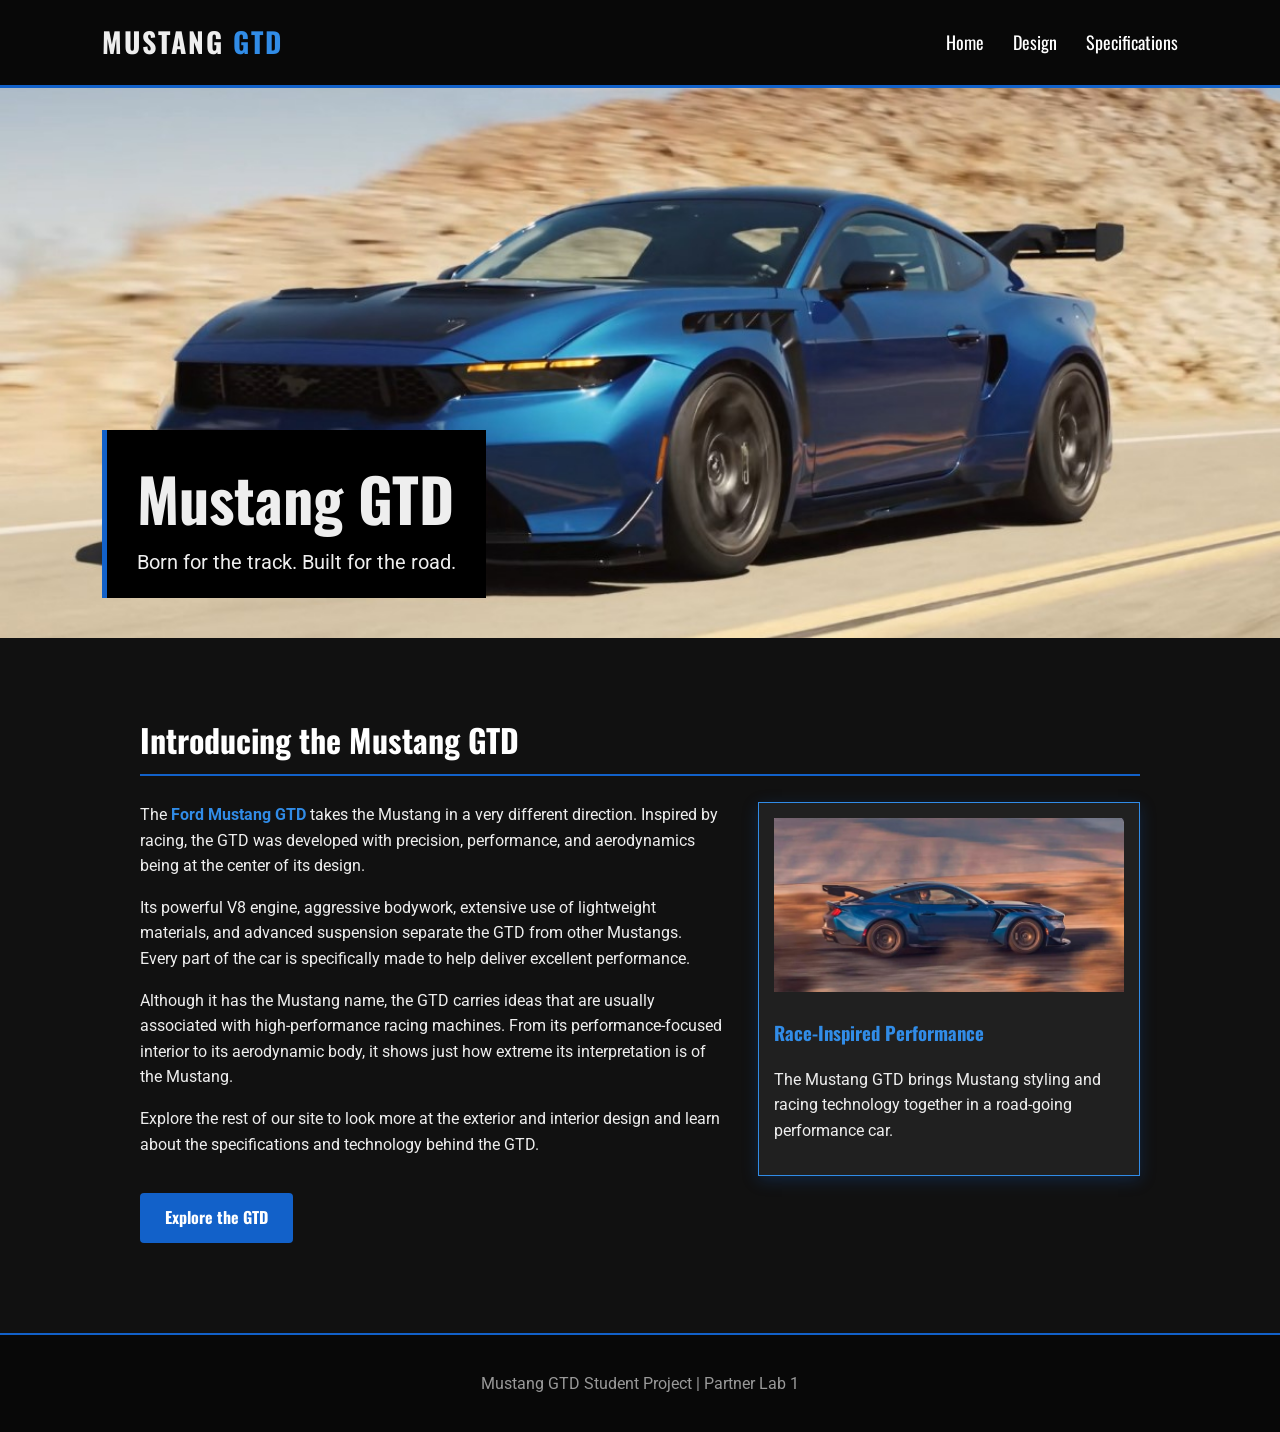
==== index.html @ 2ff19d23 "Add files via upload" ====
<!DOCTYPE html>
<html lang="en">

<head>
    <meta charset="UTF-8">
    <title>Ford Mustang GTD | Born for the Track</title>

    <!-- Google Font -->
    <link rel="preconnect" href="https://fonts.googleapis.com">
    <link rel="preconnect" href="https://fonts.gstatic.com" crossorigin>
    <link href="https://fonts.googleapis.com/css2?family=Oswald:wght@400;500;600;700&family=Roboto:wght@400;700&display=swap" rel="stylesheet">

    <link rel="stylesheet" href="style.css">
</head>

<body>

    <header>
        <div class="logo">MUSTANG <span>GTD</span></div>

        <nav>
            <a href="index.html">Home</a>
            <a href="design.html">Design</a>
            <a href="specs.html">Specifications</a>
        </nav>
    </header>

    <main>

        <div class="hero">
            <img src="mustang-gtd-main.jpg"
                 alt="Ford Mustang GTD">

            <div class="hero-text">
                <h1>Mustang GTD</h1>
                <p>Born for the track. Built for the road.</p>
            </div>
        </div>

        <section class="content">

            <h2>Introducing the Mustang GTD</h2>

            <!-- Floating element required by the assignment -->
            <div class="floating-feature">
                <img src="mustang-gtd-side.jpg"
                     alt="Side view of the Ford Mustang GTD">

                <h3>Race-Inspired Performance</h3>

                <p>
                    The Mustang GTD brings Mustang styling and racing technology
			together in a road-going performance car.
                </p>
            </div>

            <p>
                The <span class="highlight">Ford Mustang GTD</span> takes the Mustang
		in a very different direction. Inspired by racing, the GTD was developed with
		precision, performance, and aerodynamics being at the center of its design.
            </p>

            <p>
                Its powerful V8 engine, aggressive bodywork, extensive use of lightweight
		materials, and advanced suspension separate the GTD from other Mustangs.
		Every part of the car is specifically made to help deliver excellent performance.
            </p>

            <p>
                Although it has the Mustang name, the GTD carries ideas that are usually 
		associated with high-performance racing machines. From its performance-focused interior
		to its aerodynamic body, it shows just how extreme its interpretation is of the Mustang.
            </p>

            <p>
                Explore the rest of our site to look more at the exterior and interior design
		and learn about the specifications and technology behind the GTD.
            </p>

            <a class="button" href="design.html">Explore the GTD</a>

        </section>

    </main>

    <footer>
        <p>Mustang GTD Student Project | Partner Lab 1</p>
    </footer>

</body>
</html>
---- style.css ----
/* Overall page styling */
body {
    margin: 0;
    background-color: #111111;
    color: #eeeeee;
    font-family: "Roboto", Arial, sans-serif;
    line-height: 1.6;
}

/* Header */
header {
    background-color: #080808;
    padding: 20px 8%;
    display: flex;
    justify-content: space-between;
    align-items: center;
    border-bottom: 3px solid #1261C9;
}

.logo {
    font-family: "Oswald", sans-serif;
    font-size: 28px;
    font-weight: bold;
    letter-spacing: 2px;
}

.logo span {
    color: #318CE7;
}

/* Navigation */
nav a {
    color: #ffffff;
    text-decoration: none;
    margin-left: 25px;
    font-family: "Oswald", sans-serif;
    font-size: 18px;
    transition: 0.3s;
}

/* Hover selector */
nav a:hover {
    color: #318CE7;
}

/* Hero */
.hero {
    position: relative;
    height: 550px;
    overflow: hidden;
}

.hero img {
    width: 100%;
    height: 100%;
    object-fit: cover;
}

.hero-text {
    position: absolute;
    bottom: 40px;
    left: 8%;
    background-color: #000000;
    padding: 20px 30px;
    border-left: 5px solid #1261C9;
}

.hero-text h1 {
    font-family: "Oswald", sans-serif;
    font-size: 60px;
    margin: 0;
}

.hero-text p {
    margin: 0;
    font-size: 20px;
}

/* Page headings */
.page-heading {
    background-color: #1d1d1d;
    text-align: center;
    padding: 50px 20px;
    border-bottom: 3px solid #1261C9;
}

.page-heading h1 {
    font-family: "Oswald", sans-serif;
    font-size: 45px;
    margin: 0;
}

.page-heading p {
    color: #bbbbbb;
}

/* Main content */
.content {
    max-width: 1000px;
    margin: auto;
    padding: 50px 25px;
}

h2 {
    font-family: "Oswald", sans-serif;
    color: #ffffff;
    font-size: 32px;
    border-bottom: 2px solid #1261C9;
    padding-bottom: 8px;
}

h3 {
    font-family: "Oswald", sans-serif;
}

/* Span styling */
.highlight {
    color: #318CE7;
    font-weight: bold;
}

/* Floating element */
.floating-feature {
    float: right;
    width: 350px;
    margin: 0 0 25px 35px;
    padding: 15px;
    background-color: #202020;
    border: 1px solid #318CE7;
    box-shadow: 0 4px 15px rgba(18, 97, 201, 0.25);
}

.floating-feature img {
    width: 100%;
}

.floating-feature h3 {
    color: #318CE7;
}

/* Images */
.page-image {
    width: 60%;
    max-height: 500px;
    object-fit: cover;
    border: 2px solid #333333;
}

/* Feature boxes */
.feature-box {
    background-color: #202020;
    border-left: 5px solid #1261C9;
    padding: 20px 30px;
    margin: 30px 0;
}

/* Button styling */
.button {
    display: inline-block;
    background-color: #1261C9;
    color: #ffffff;
    text-decoration: none;
    padding: 12px 25px;
    margin-top: 20px;
    font-family: "Oswald", sans-serif;
    font-weight: bold;
    transition: 0.3s;
    border-radius: 4px;
}

/* Button hover effect */
.button:hover {
    background-color: #318CE7;
    color: #ffffff;
    transform: translateY(-3px);
    box-shadow: 0 5px 15px rgba(49, 140, 231, 0.4);
}

/* Specification cards */
.spec-grid {
    display: flex;
    flex-wrap: wrap;
    gap: 15px;
    margin: 30px 0;
}

.spec-card {
    background-color: #202020;
    border-top: 4px solid #1261C9;
    padding: 20px;
    width: 27%;
    flex-grow: 1;
    text-align: center;
    transition: 0.3s;
}

/* Specification card hover effect */
.spec-card:hover {
    background-color: #252f40;
    transform: translateY(-5px);
    box-shadow: 0 5px 15px rgba(18, 97, 201, 0.25);
}

.spec-card h3 {
    color: #318CE7;
    margin-bottom: 5px;
}

.spec-card p {
    font-size: 18px;
    font-weight: bold;
}

/* Footer */
footer {
    clear: both;
    background-color: #080808;
    color: #999999;
    text-align: center;
    padding: 20px;
    margin-top: 40px;
    border-top: 2px solid #1261C9;
}

/* Responsive layout for smaller screens */
@media (max-width: 768px) {
    header {
        flex-direction: column;
        gap: 15px;
    }

    nav a {
        margin: 0 10px;
    }

    .hero {
        height: 350px;
    }

    .hero-text h1 {
        font-size: 40px;
    }

    .floating-feature {
        float: none;
        width: auto;
        margin: 20px 0;
    }

    .spec-card {
        width: 100%;
    }
}
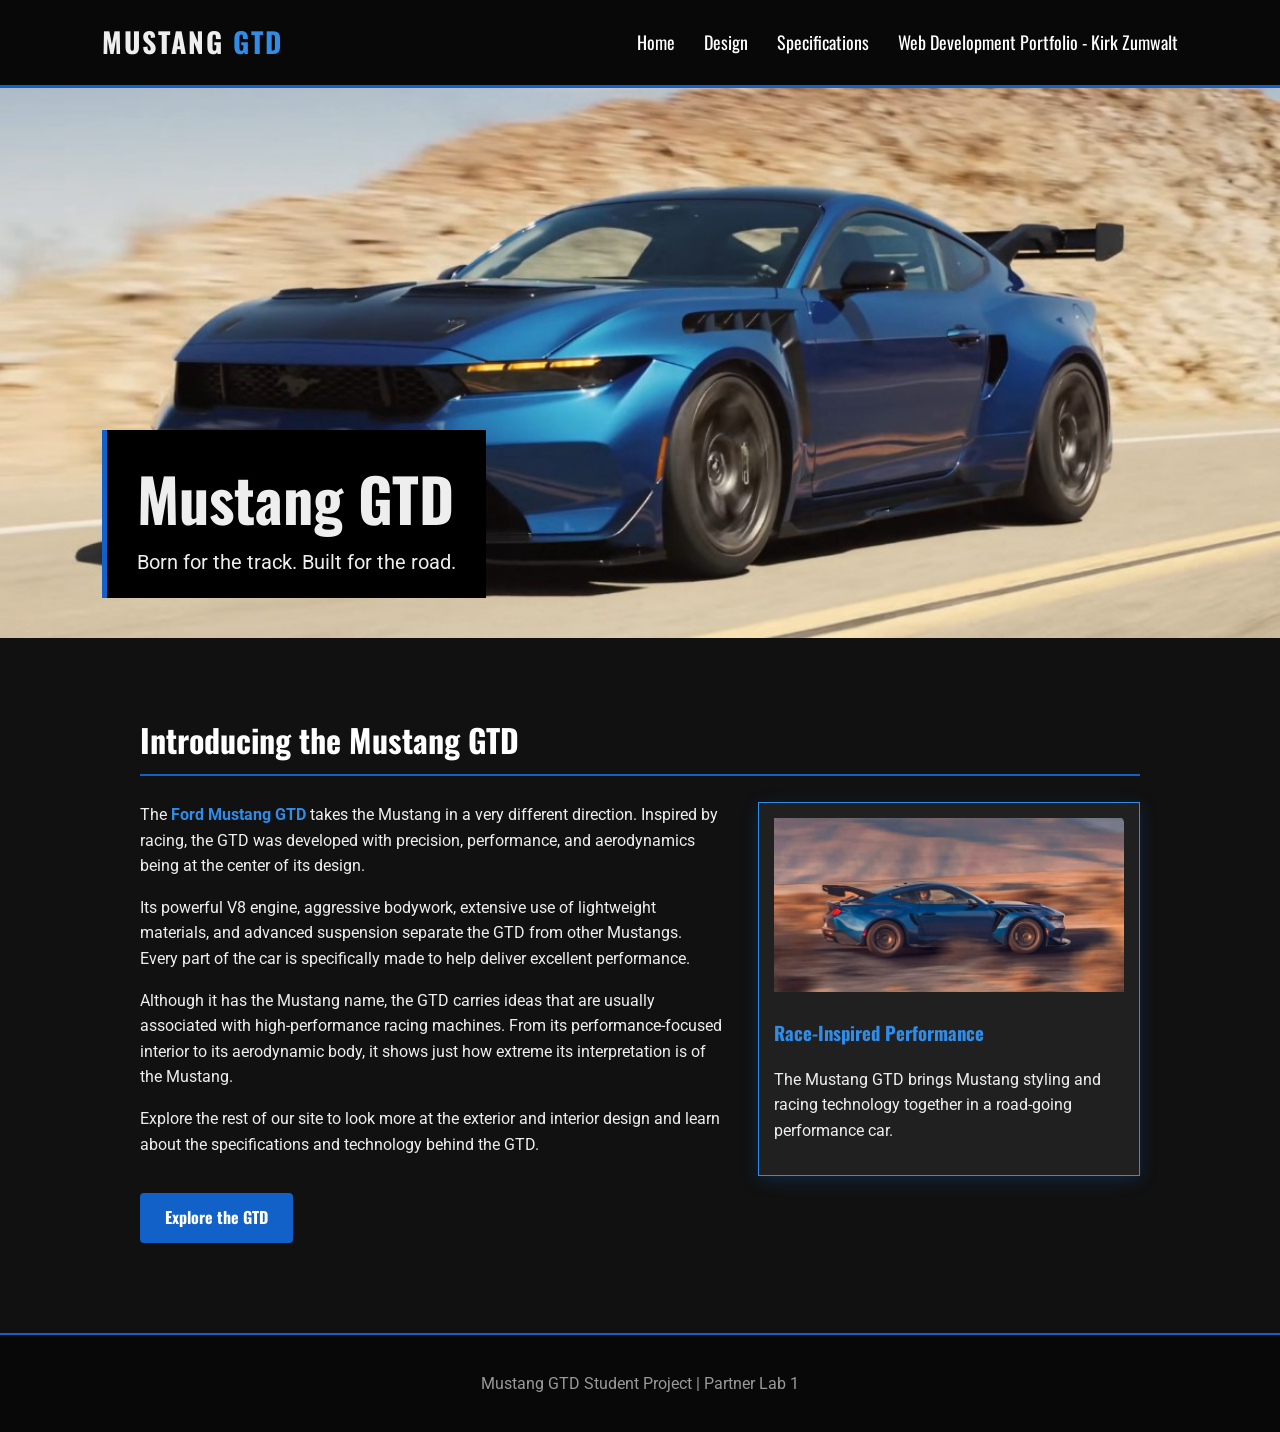
==== commit c8362527: "Add portfolio link to navigation in index.html Added a link to Kirk Zumwalt's web development portfo" ====
--- a/index.html
+++ b/index.html
@@ -22,6 +22,7 @@
             <a href="index.html">Home</a>
             <a href="design.html">Design</a>
             <a href="specs.html">Specifications</a>
+			<a href=" https://kirkazumwalt.github.io/">Web Development Portfolio - Kirk Zumwalt</a>
         </nav>
     </header>
 
